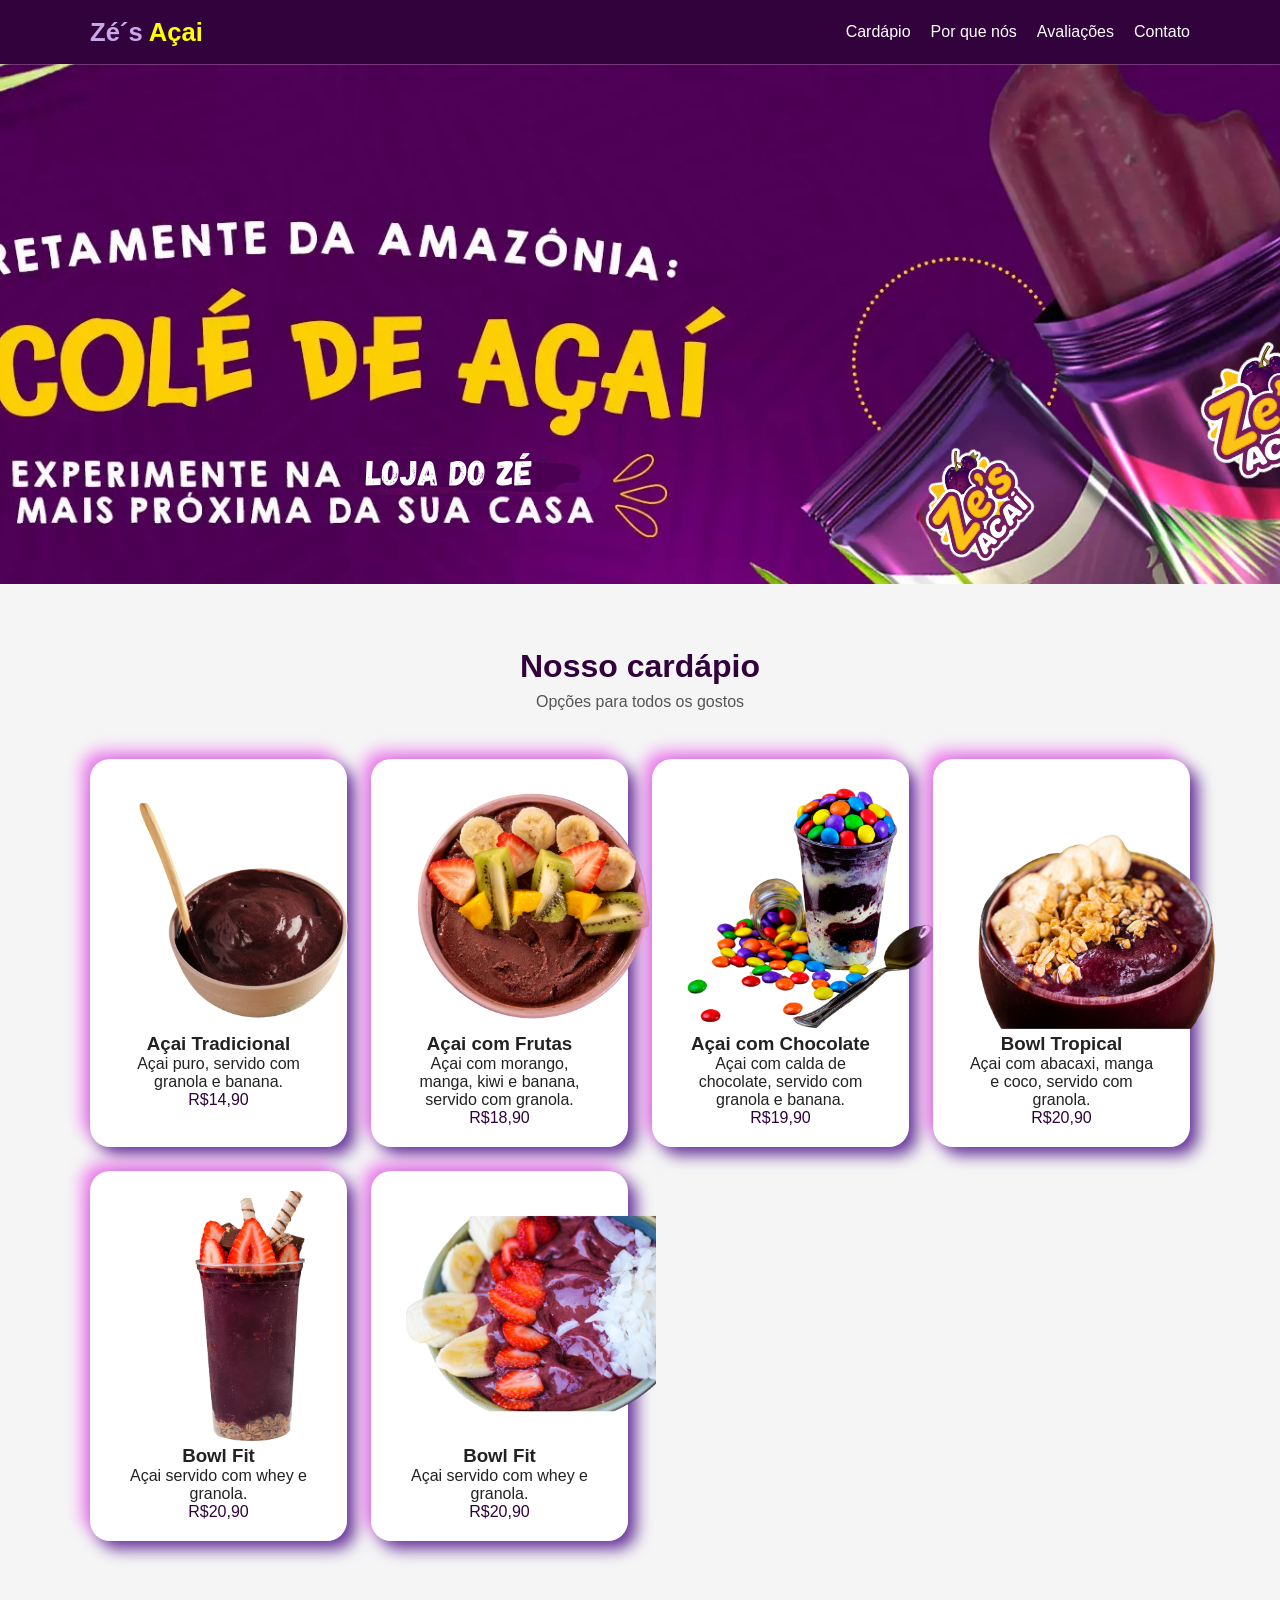
==== Zes_Açai/pages/index.html @ cad92c8c "Add files via upload" ====
<!DOCTYPE html>
<html lang="pt-BR">
<head>
    <meta charset="UTF-8">
    <meta name="viewport" content="width=device-width, initial-scale=1.0">
    <title>Zé´s Açai</title>
    <link rel="stylesheet" href="/Zes_Açai/assets/styles/style.css">  
    <link rel="shortcut icon" href="/Zes_Açai/assets/images/Zes_Açai.png" type="image/x-icon">                                                                    
</head>
<body>
    <header>
        <div class="cabecalho">
            <div class="logo">Zé´s <span>Açai</span></div>
            <nav class="nav-bar">
                <ul>
                    <li><a href="#cardapio">Cardápio</a></li>
                    <li><a href="#">Por que nós</a></li>
                    <li><a href="#">Avaliações</a></li>
                    <li><a href="#">Contato</a></li>
                </ul>
            </nav>
        </div>
    </header>

    <main>
        <div class="carrosel">
            <div class="slide">
                <img src="/Zes_Açai/assets/images/acai1.svg" alt="Açai Premiun">
            </div>

            <div class="slide">
                <img src="/Zes_Açai/assets/images/acai2.svg" alt="Açai com Morango">
            </div>

            <div class="slide">
                <img src="/Zes_Açai/assets/images/acai3.svg" alt="Açai Zero Açucares">
            </div>

            <div class="slide">
                <img src="/Zes_Açai/assets/images/acai4.svg" alt="">
            </div>
        </div>
        <section id="cardapio">
            <div class="cardapio-principal">
                <h2 class="titulo-cardapio">Nosso cardápio</h2>
                <p class="subtitulo-cardapio">Opções para todos os gostos</p>
                <div class="grade-cardapio">

                    <div class="card-produto">
                        <img class="acai" src="/Zes_Açai/assets/images/cardapio/5.png" alt="">
                        <h3>Açai Tradicional</h3>
                        <p>Açai puro, servido com granola e banana.</p>
                        <span class="preco">R$14,90</span>
                    </div>

                    <div class="card-produto">
                        <img class="acai" src="/Zes_Açai/assets/images/cardapio/3.png" alt="">
                        <h3>Açai com Frutas</h3>
                        <p>Açai com morango, manga, kiwi e banana, servido com granola.</p>
                        <span class="preco">R$18,90</span>
                    </div>

                    <div class="card-produto">
                        <img class="acai" src="/Zes_Açai/assets/images/cardapio/2.png" alt="">
                        <h3>Açai com Chocolate</h3>
                        <p>Açai com calda de chocolate, servido com granola e banana.</p>
                        <span class="preco">R$19,90</span>
                    </div>

                    <div class="card-produto">
                        <img class="acai" src="/Zes_Açai/assets/images/cardapio/4.png" alt="">
                        <h3>Bowl Tropical</h3>
                        <p>Açai com abacaxi, manga e coco, servido com granola.</p>
                        <span class="preco">R$20,90</span>
                    </div>

                    <div class="card-produto">
                        <img class="acai" src="/Zes_Açai/assets/images/cardapio/1.png" alt="">
                        <h3>Bowl Fit</h3>
                        <p>Açai servido com whey e granola.</p>
                        <span class="preco">R$20,90</span>
                    </div>

                    <div class="card-produto">
                        <img class="acai" src="/Zes_Açai/assets/images/cardapio/6.png" alt="">
                        <h3>Bowl Fit</h3>
                        <p>Açai servido com whey e granola.</p>
                        <span class="preco">R$20,90</span>
                    </div>

                </div>
            </div>
        </section>
    </main>
</body>
</html>
---- Zes_Açai/assets/styles/style.css ----
* {
    margin: 0;
    padding: 0;
    box-sizing: border-box;
}

html {
    scroll-behavior: smooth;
    scrollbar-color: #ffff00 #31023b;
}

body {
    font-family: Arial, Helvetica, sans-serif;
    font-size: 16px;
    color: #222;
    background-color: #fff;
}

header {
    background-color: #31023b;
    color: #fff;
    position: sticky;
    top: 0;
}

.cabecalho {
    display: flex;
    justify-content: space-between;
    align-items: center;
    margin: 0 auto;
    height: 64px;
    max-width: 1100px;
}

.logo {
    font-size: 1.6rem;
    font-weight: 700;
    color: #c8a8e9;
}

span {
    color: #ffff00;
}

.nav-bar ul {
    display: flex;
    list-style: none;
    gap: 20px;
}

.nav-bar ul li a {
    text-decoration: none;
    color: #fff;
    transition: 300ms;
}

.nav-bar ul li a:hover {
    filter: drop-shadow(0 0 10px #c8a8e9);
}

.nav-bar ul li a:active {

}

.carrosel {
    position: relative;
    overflow: hidden;
    width: 100%;
    height: 520px;
}

.slide {
    position: absolute;
    inset: 0;
    opacity: 1;
    animation: trocaSlides 16s infinite;
}

.slide:nth-child(1){
    animation-delay: 0s;
}

.slide:nth-child(2){
    animation-delay: 4s;
}

.slide:nth-child(3){
    animation-delay: 8s;
}

.slide:nth-child(4){
    animation-delay: 12s;
}

.slide img {
    object-fit: cover;
    width: 100%;
    height: 690px;
    display: block;
}

@keyframes trocaSlides {
    0% {
        opacity: 0;
    }

    5% {
        opacity: 1;
    }

    25% {
        opacity: 1;
    }

    30% {
        opacity: 0;
    }

    100% {
        opacity: 0;
    }
}

section {
    padding: 64px;
}

.cardapio-principal {
    max-width: 1100px;
    margin: 0 auto;
}

.titulo-cardapio {
    text-align: center;
    font-size: 2rem;
    color: #31023b;
    margin-bottom: 8px;
}

.subtitulo-cardapio {
    text-align: center;
    color: #555555;
    font-size: 1rem;
    margin-bottom: 48px;
}

.grade-cardapio {
    display: grid;
    grid-template-columns: repeat(auto-fit, minmax(250px, 1fr));
    gap: 24px;
}

#cardapio {
    background-color: #f5f5f5f5;
}

.card-produto {
    background-color: #fff;
    box-shadow: 8px 8px 16px rebeccapurple,
                -8px -8px 16px violet;
    border-radius: 20px;
    padding: 20px 35px;
    text-align: center; 
}

.card-produto:hover {
    box-shadow: 8px 8px 16px violet,
    -8px -8px 16px rebeccapurple;
}

.preco {
    color: #31023b;
}

.acai {
    width: 250px;
    height: auto;
}
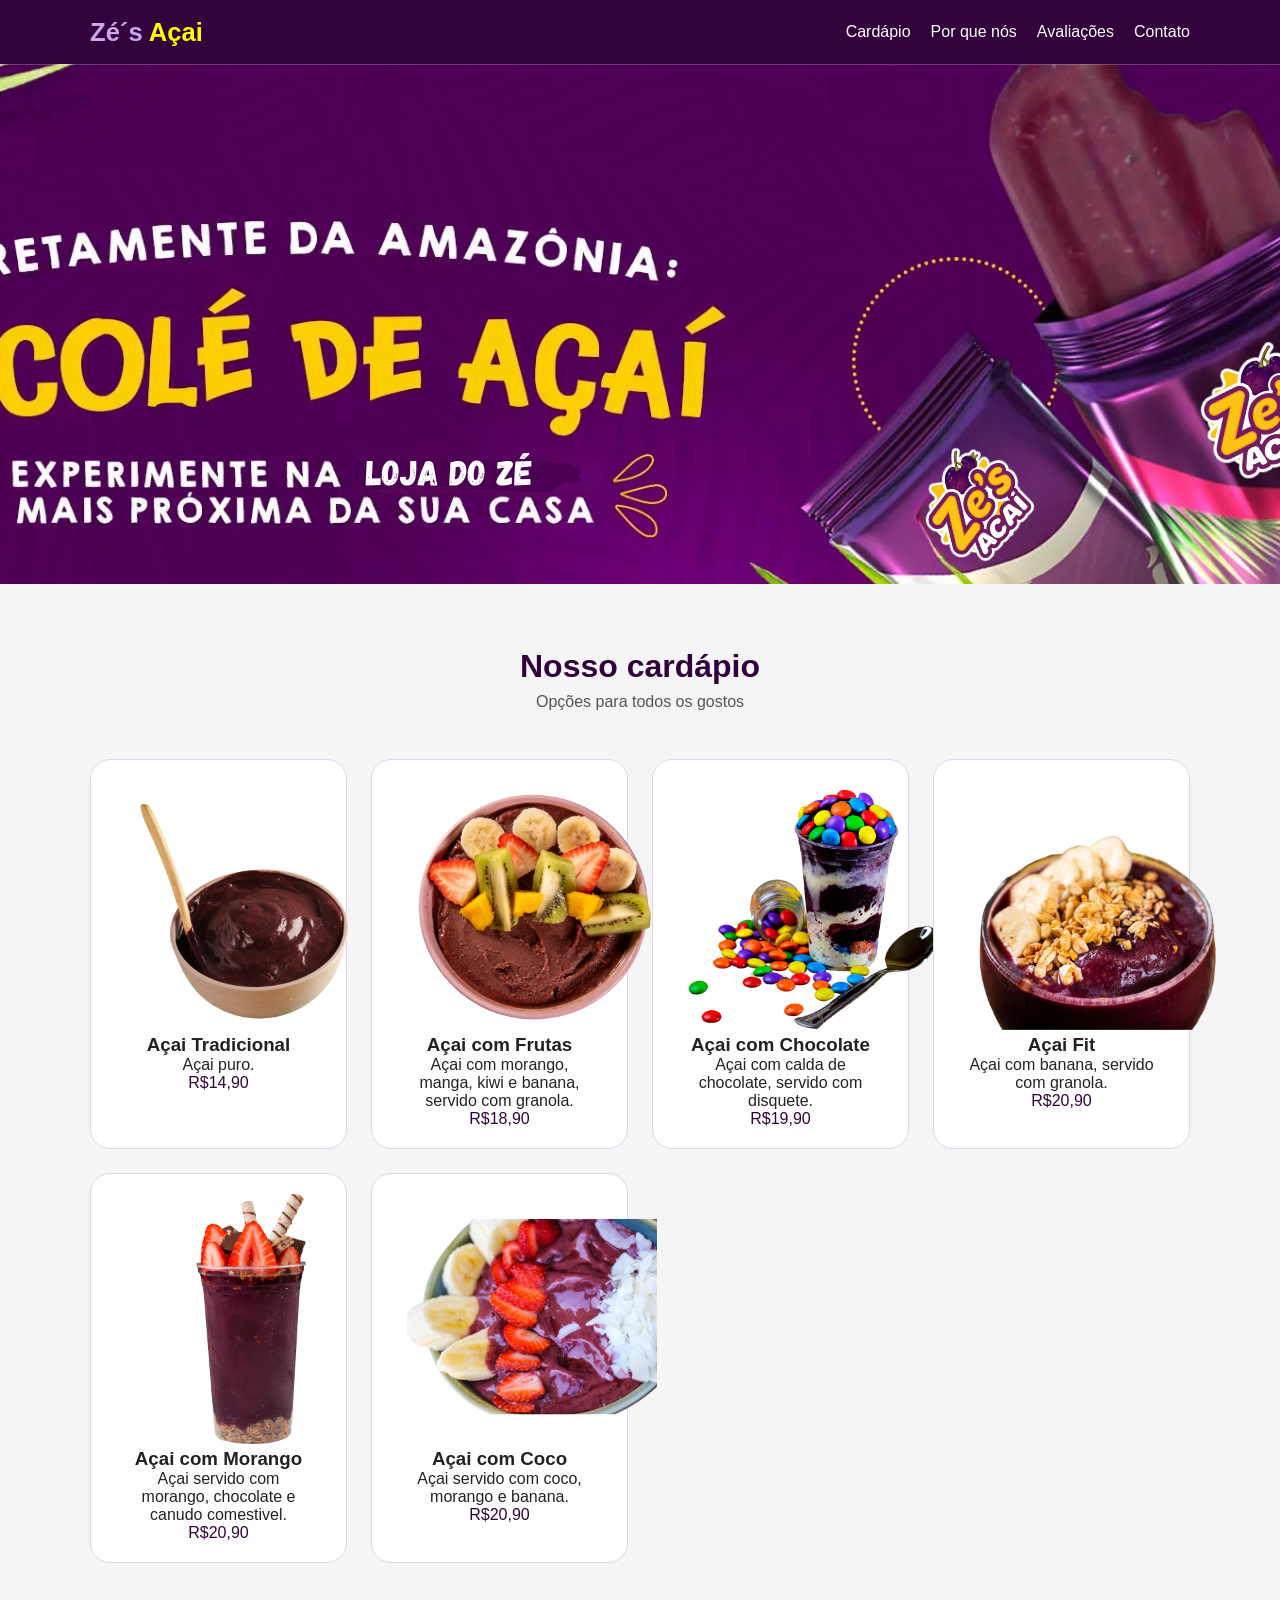
==== commit ec3e4834: "Add files via upload" ====
--- a/Zes_Açai/pages/index.html
+++ b/Zes_Açai/pages/index.html
@@ -47,47 +47,46 @@
                 <div class="grade-cardapio">
 
                     <div class="card-produto">
-                        <img class="acai" src="/Zes_Açai/assets/images/cardapio/5.png" alt="">
+                        <img class="imagem_acai" src="/Zes_Açai/assets/images/cardapio/5.png" alt="Açai Tradicional">
                         <h3>Açai Tradicional</h3>
-                        <p>Açai puro, servido com granola e banana.</p>
+                        <p>Açai puro.</p>
                         <span class="preco">R$14,90</span>
                     </div>
 
                     <div class="card-produto">
-                        <img class="acai" src="/Zes_Açai/assets/images/cardapio/3.png" alt="">
+                        <img class="imagem_acai" src="/Zes_Açai/assets/images/cardapio/3.png" alt="Açai com Frutas">
                         <h3>Açai com Frutas</h3>
                         <p>Açai com morango, manga, kiwi e banana, servido com granola.</p>
                         <span class="preco">R$18,90</span>
                     </div>
 
                     <div class="card-produto">
-                        <img class="acai" src="/Zes_Açai/assets/images/cardapio/2.png" alt="">
+                        <img class="imagem_acai" src="/Zes_Açai/assets/images/cardapio/2.png" alt="Açai com Chocolate">
                         <h3>Açai com Chocolate</h3>
-                        <p>Açai com calda de chocolate, servido com granola e banana.</p>
+                        <p>Açai com calda de chocolate, servido com disquete.</p>
                         <span class="preco">R$19,90</span>
                     </div>
 
                     <div class="card-produto">
-                        <img class="acai" src="/Zes_Açai/assets/images/cardapio/4.png" alt="">
-                        <h3>Bowl Tropical</h3>
-                        <p>Açai com abacaxi, manga e coco, servido com granola.</p>
+                        <img class="imagem_acai" src="/Zes_Açai/assets/images/cardapio/4.png" alt="Açai Fit">
+                        <h3>Açai Fit</h3>
+                        <p>Açai com banana, servido com granola.</p>
                         <span class="preco">R$20,90</span>
                     </div>
 
                     <div class="card-produto">
-                        <img class="acai" src="/Zes_Açai/assets/images/cardapio/1.png" alt="">
-                        <h3>Bowl Fit</h3>
-                        <p>Açai servido com whey e granola.</p>
+                        <img class="imagem_acai" src="/Zes_Açai/assets/images/cardapio/1.png" alt="Açai com Morango">
+                        <h3>Açai com Morango</h3>
+                        <p>Açai servido com morango, chocolate e canudo comestivel.</p>
                         <span class="preco">R$20,90</span>
                     </div>
 
                     <div class="card-produto">
-                        <img class="acai" src="/Zes_Açai/assets/images/cardapio/6.png" alt="">
-                        <h3>Bowl Fit</h3>
-                        <p>Açai servido com whey e granola.</p>
+                        <img class="imagem_acai" src="/Zes_Açai/assets/images/cardapio/6.png" alt="Açai com Coco">
+                        <h3>Açai com Coco</h3>
+                        <p>Açai servido com coco, morango e banana.</p>
                         <span class="preco">R$20,90</span>
                     </div>
-
                 </div>
             </div>
         </section>
--- a/Zes_Açai/assets/styles/style.css
+++ b/Zes_Açai/assets/styles/style.css
@@ -156,23 +156,26 @@
 
 .card-produto {
     background-color: #fff;
-    box-shadow: 8px 8px 16px rebeccapurple,
-                -8px -8px 16px violet;
+    /* box-shadow: 4px 4px 8px rebeccapurple,
+                -4px -4px 8px violet; */
+    border: 1px solid #e0d4f0;
     border-radius: 20px;
     padding: 20px 35px;
-    text-align: center; 
+    text-align: center;
+    transition: transform 0.3s;
 }
 
 .card-produto:hover {
-    box-shadow: 8px 8px 16px violet,
-    -8px -8px 16px rebeccapurple;
+    box-shadow: 4px 4px 8px violet,
+                -4px -4px 8px rebeccapurple;
+    transform: translateY(-5px);
 }
 
 .preco {
     color: #31023b;
 }
 
-.acai {
+.imagem_acai {
     width: 250px;
     height: auto;
 }
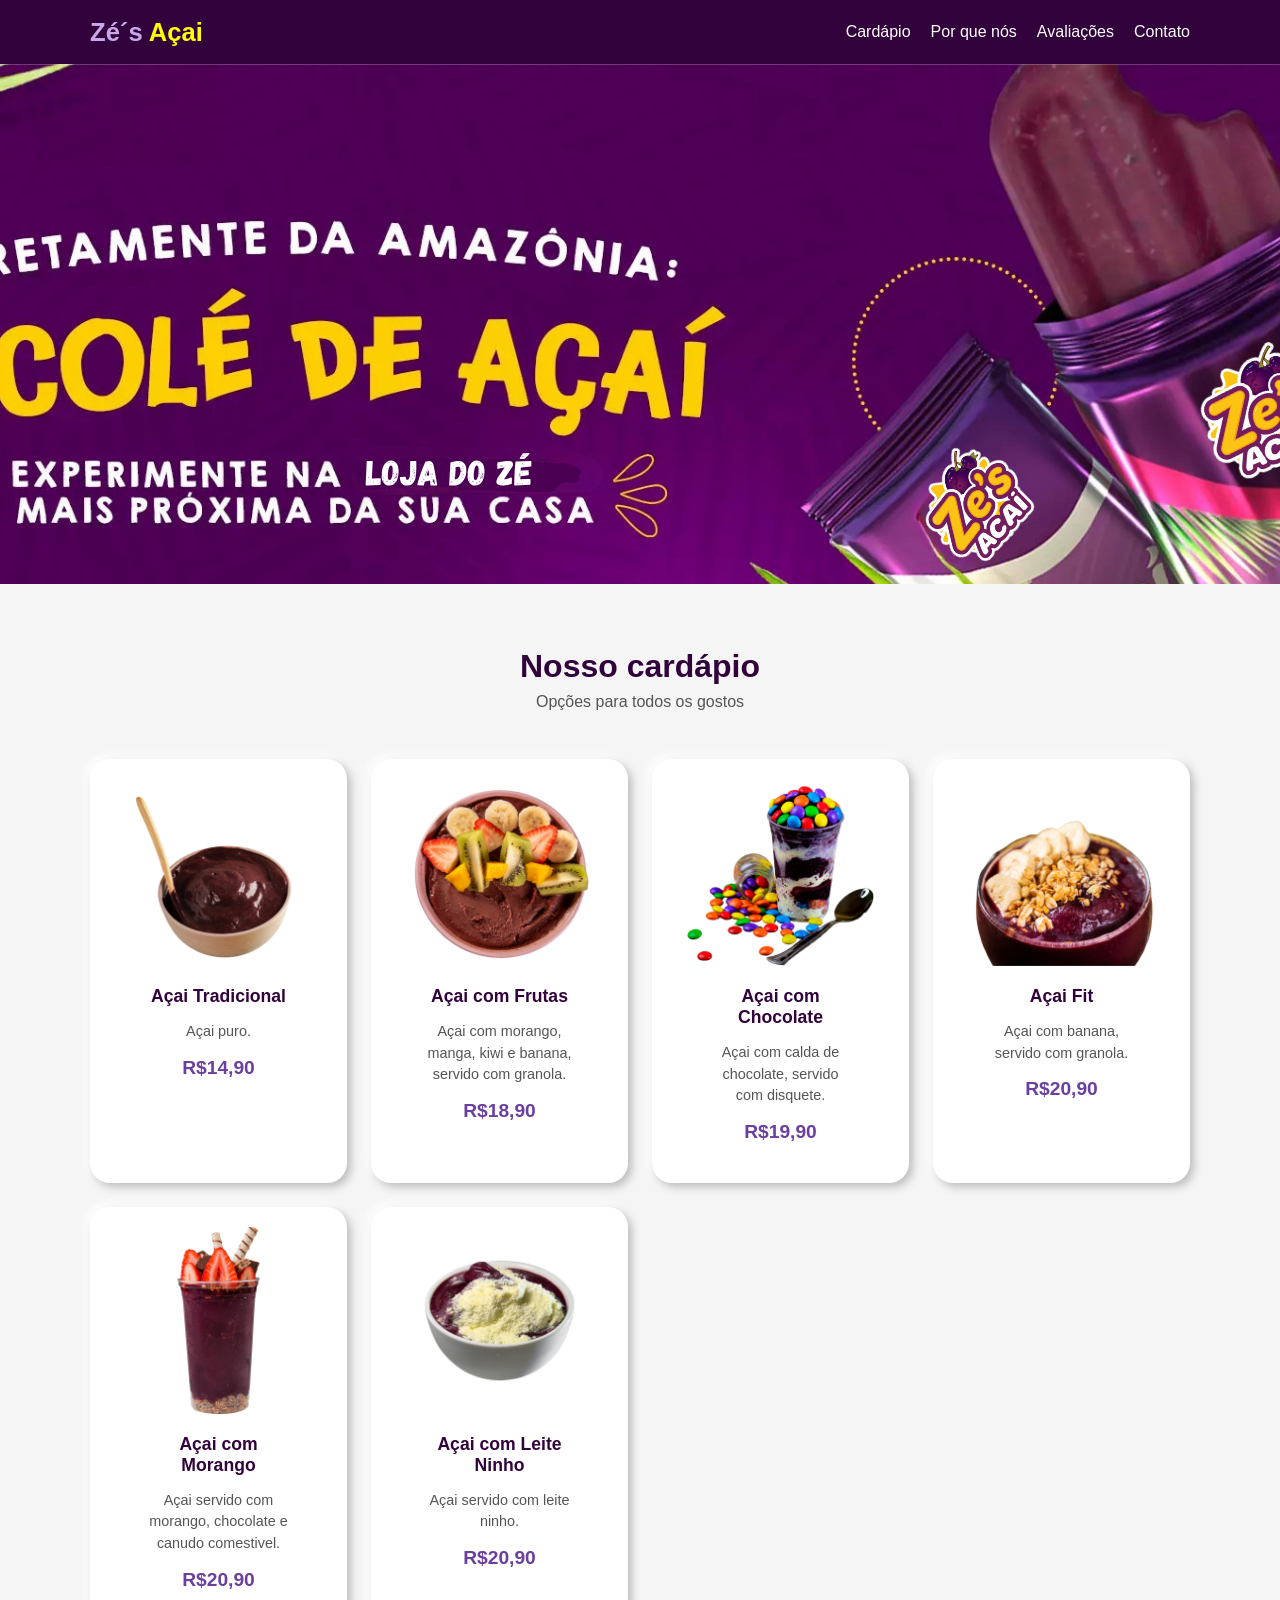
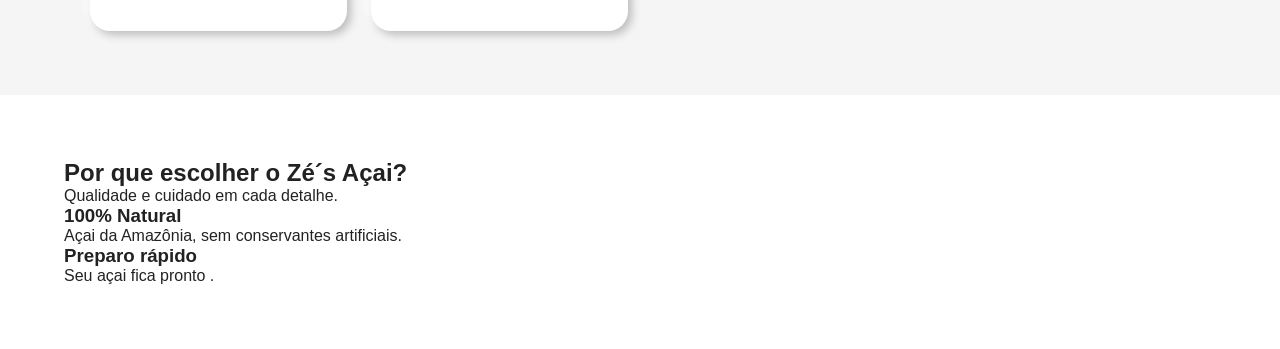
==== commit 0f5adde8: "Add files via upload" ====
--- a/Zes_Açai/pages/index.html
+++ b/Zes_Açai/pages/index.html
@@ -14,7 +14,7 @@
             <nav class="nav-bar">
                 <ul>
                     <li><a href="#cardapio">Cardápio</a></li>
-                    <li><a href="#">Por que nós</a></li>
+                    <li><a href="#diferenciais">Por que nós</a></li>
                     <li><a href="#">Avaliações</a></li>
                     <li><a href="#">Contato</a></li>
                 </ul>
@@ -48,45 +48,75 @@
 
                     <div class="card-produto">
                         <img class="imagem_acai" src="/Zes_Açai/assets/images/cardapio/5.png" alt="Açai Tradicional">
-                        <h3>Açai Tradicional</h3>
-                        <p>Açai puro.</p>
-                        <span class="preco">R$14,90</span>
+                        <div class="info-produto">
+                            <h3>Açai Tradicional</h3>
+                            <p>Açai puro.</p>
+                            <span class="preco">R$14,90</span>
+                        </div>
                     </div>
 
                     <div class="card-produto">
                         <img class="imagem_acai" src="/Zes_Açai/assets/images/cardapio/3.png" alt="Açai com Frutas">
-                        <h3>Açai com Frutas</h3>
-                        <p>Açai com morango, manga, kiwi e banana, servido com granola.</p>
-                        <span class="preco">R$18,90</span>
+                        <div class="info-produto">
+                            <h3>Açai com Frutas</h3>
+                            <p>Açai com morango, manga, kiwi e banana, servido com granola.</p>
+                            <span class="preco">R$18,90</span>
+                        </div>
                     </div>
 
                     <div class="card-produto">
                         <img class="imagem_acai" src="/Zes_Açai/assets/images/cardapio/2.png" alt="Açai com Chocolate">
-                        <h3>Açai com Chocolate</h3>
-                        <p>Açai com calda de chocolate, servido com disquete.</p>
-                        <span class="preco">R$19,90</span>
+                        <div class="info-produto">
+                            <h3>Açai com Chocolate</h3>
+                            <p>Açai com calda de chocolate, servido com disquete.</p>
+                            <span class="preco">R$19,90</span>
+                        </div>
                     </div>
 
                     <div class="card-produto">
                         <img class="imagem_acai" src="/Zes_Açai/assets/images/cardapio/4.png" alt="Açai Fit">
-                        <h3>Açai Fit</h3>
-                        <p>Açai com banana, servido com granola.</p>
-                        <span class="preco">R$20,90</span>
+                        <div class="info-produto">
+                            <h3>Açai Fit</h3>
+                            <p>Açai com banana, servido com granola.</p>
+                            <span class="preco">R$20,90</span>
+                        </div>
                     </div>
 
                     <div class="card-produto">
                         <img class="imagem_acai" src="/Zes_Açai/assets/images/cardapio/1.png" alt="Açai com Morango">
-                        <h3>Açai com Morango</h3>
-                        <p>Açai servido com morango, chocolate e canudo comestivel.</p>
-                        <span class="preco">R$20,90</span>
+                        <div class="info-produto">
+                            <h3>Açai com Morango</h3>
+                            <p>Açai servido com morango, chocolate e canudo comestivel.</p>
+                            <span class="preco">R$20,90</span>
+                        </div>
                     </div>
 
                     <div class="card-produto">
-                        <img class="imagem_acai" src="/Zes_Açai/assets/images/cardapio/6.png" alt="Açai com Coco">
-                        <h3>Açai com Coco</h3>
-                        <p>Açai servido com coco, morango e banana.</p>
-                        <span class="preco">R$20,90</span>
+                        <img class="imagem_acai" src="/Zes_Açai/assets/images/cardapio/6.png" alt="Açai com Leite Ninho">
+                        <div class="info-produto">
+                            <h3>Açai com Leite Ninho</h3>
+                            <p>Açai servido com leite ninho.</p>
+                            <span class="preco">R$20,90</span>
+                        </div>
                     </div>
+                </div>
+            </div>
+        </section>
+
+        <section id="diferenciais">
+            <div class="secao-diferenciais">
+                <h2 class="titulo-diferenciais">Por que escolher o Zé´s Açai?</h2>
+                <p class="subtitulo-diferenciais">Qualidade e cuidado em cada detalhe.</p>
+                <div class="grade-diferenciais">
+                    <div class="item-diferencial">
+                        <h3>100% Natural</h3>
+                        <p>Açai da Amazônia, sem conservantes artificiais.</p>
+                    </div>
+                    <div class="item-diferencial">
+                        <h3>Preparo rápido</h3>
+                        <p>Seu açai fica pronto .</p>
+                    </div>
+
                 </div>
             </div>
         </section>
--- a/Zes_Açai/assets/styles/style.css
+++ b/Zes_Açai/assets/styles/style.css
@@ -156,9 +156,8 @@
 
 .card-produto {
     background-color: #fff;
-    /* box-shadow: 4px 4px 8px rebeccapurple,
-                -4px -4px 8px violet; */
-    border: 1px solid #e0d4f0;
+    box-shadow: 4px 4px 8px #bebebe,
+                -4px -4px 8px #ffffff;
     border-radius: 20px;
     padding: 20px 35px;
     text-align: center;
@@ -171,11 +170,36 @@
     transform: translateY(-5px);
 }
 
+.card-produto:active {
+   
+}
+
+.imagem_acai {
+    object-fit: cover;
+    width: 100%;
+    height: auto;
+    display: block;
+}
+
+.info-produto {
+    padding: 20px;
+}
+
+.info-produto h3 {
+    font-size: 1.1rem;
+    color: #31023b;
+    margin-bottom: 14px;
+}
+
+.info-produto P {
+    font-size: 0.9rem;
+    color: #555555;
+    margin-bottom: 14px;
+    line-height: 1.5;
+}
+
 .preco {
-    color: #31023b;
-}
-
-.imagem_acai {
-    width: 250px;
-    height: auto;
-}+    color: #6B3FA0;
+    font-size: 1.2rem;
+    font-weight: 700;
+}
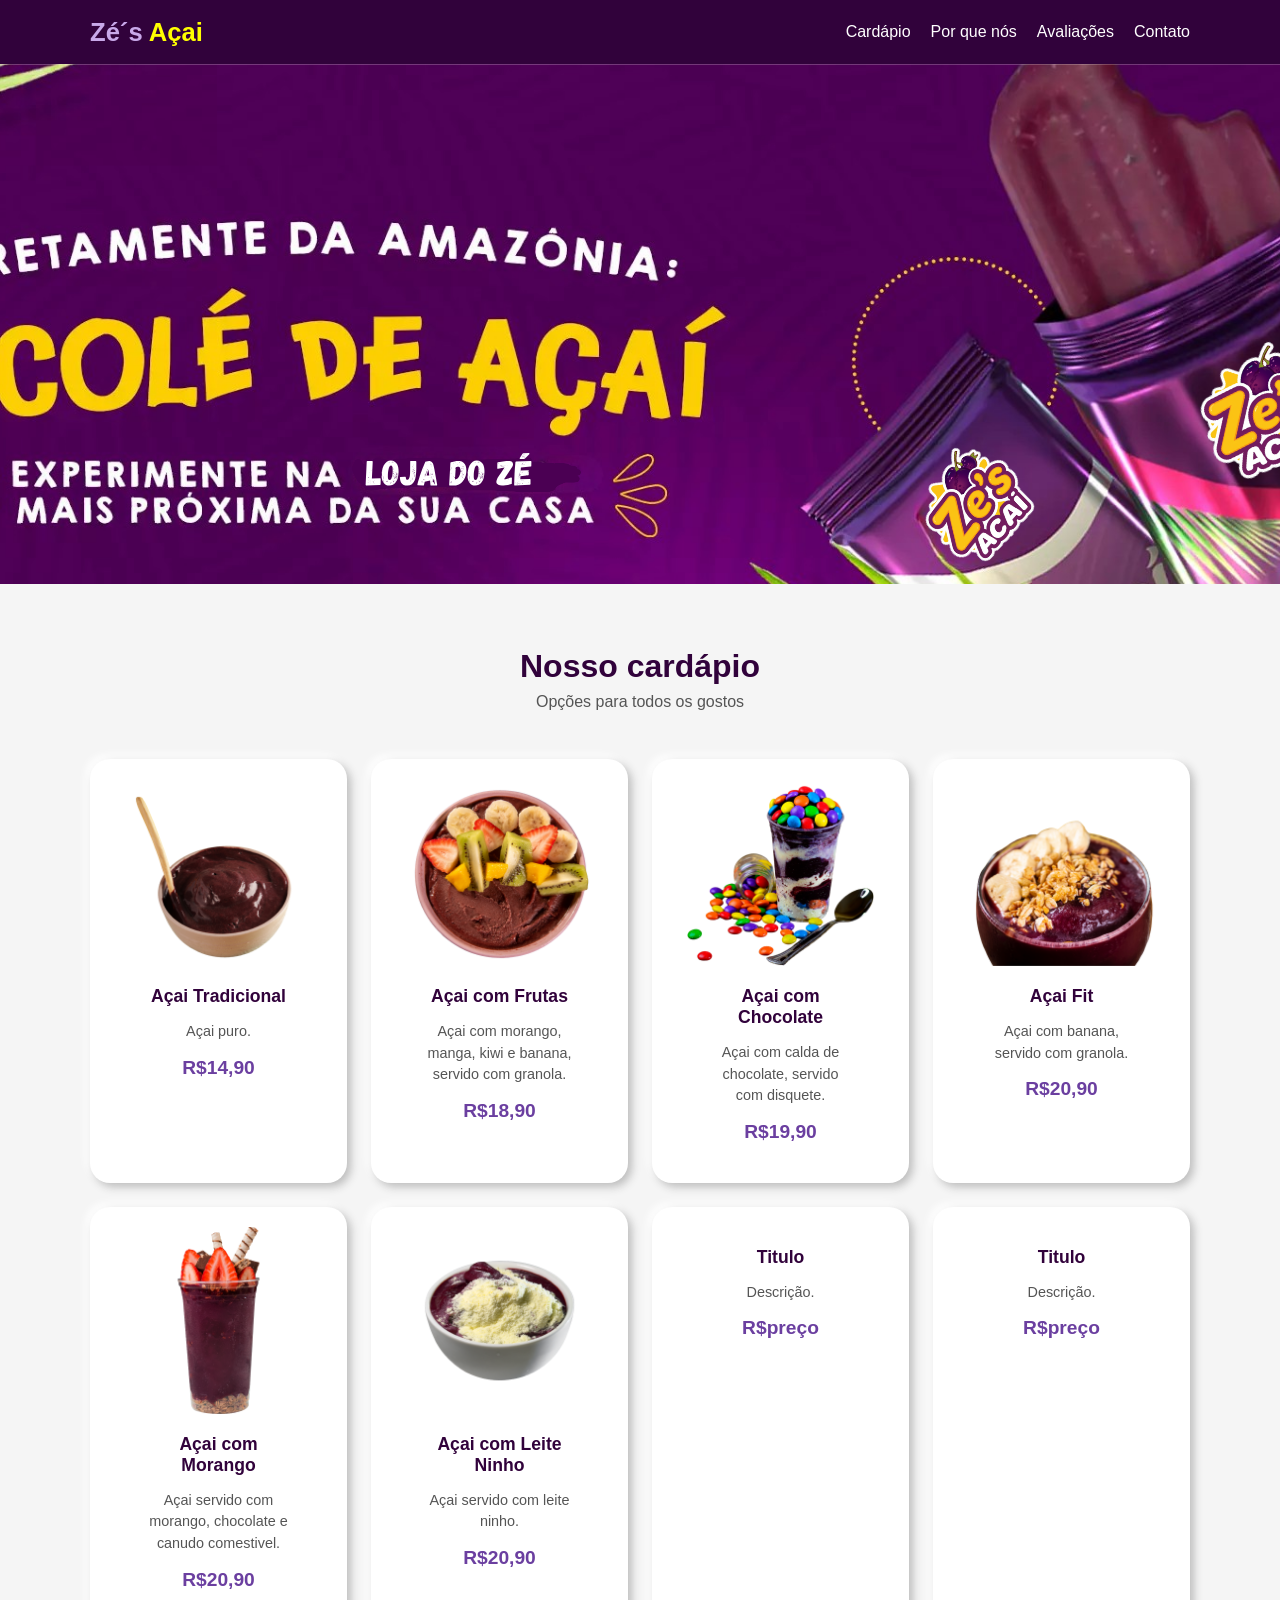
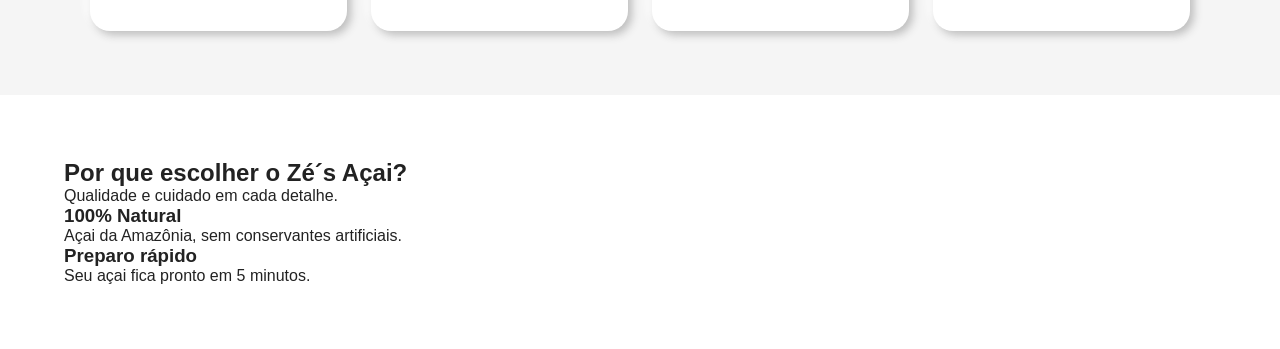
==== commit 378bef42: "index.html" ====
--- a/Zes_Açai/pages/index.html
+++ b/Zes_Açai/pages/index.html
@@ -99,6 +99,24 @@
                             <span class="preco">R$20,90</span>
                         </div>
                     </div>
+
+                    <div class="card-produto">
+                        <img class="imagem_acai" src="" alt="">
+                        <div class="info-produto">
+                            <h3>Titulo</h3>
+                            <p>Descrição.</p>
+                            <span class="preco">R$preço</span>
+                        </div>
+                    </div>
+
+                    <div class="card-produto">
+                        <img class="imagem_acai" src="" alt="">
+                        <div class="info-produto">
+                            <h3>Titulo</h3>
+                            <p>Descrição.</p>
+                            <span class="preco">R$preço</span>
+                        </div>
+                    </div>
                 </div>
             </div>
         </section>
@@ -114,7 +132,7 @@
                     </div>
                     <div class="item-diferencial">
                         <h3>Preparo rápido</h3>
-                        <p>Seu açai fica pronto .</p>
+                        <p>Seu açai fica pronto em 5 minutos.</p>
                     </div>
 
                 </div>
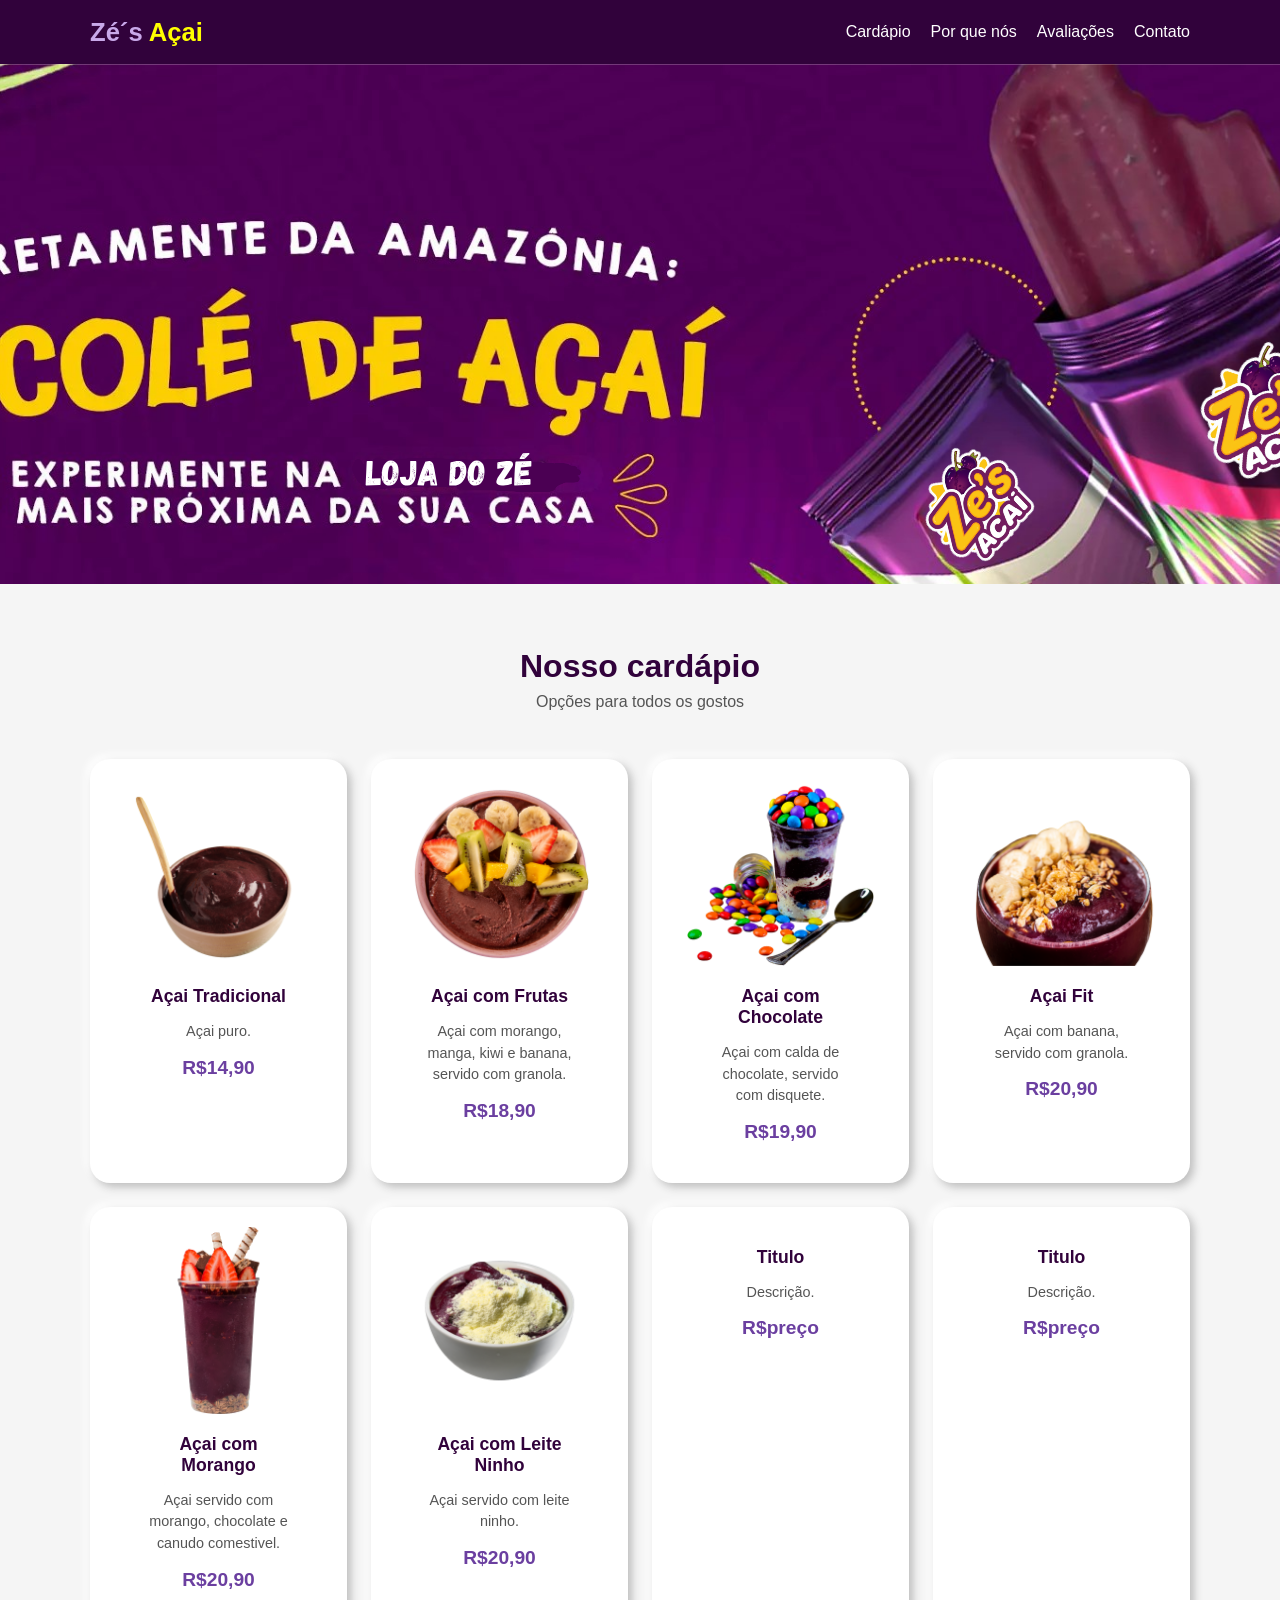
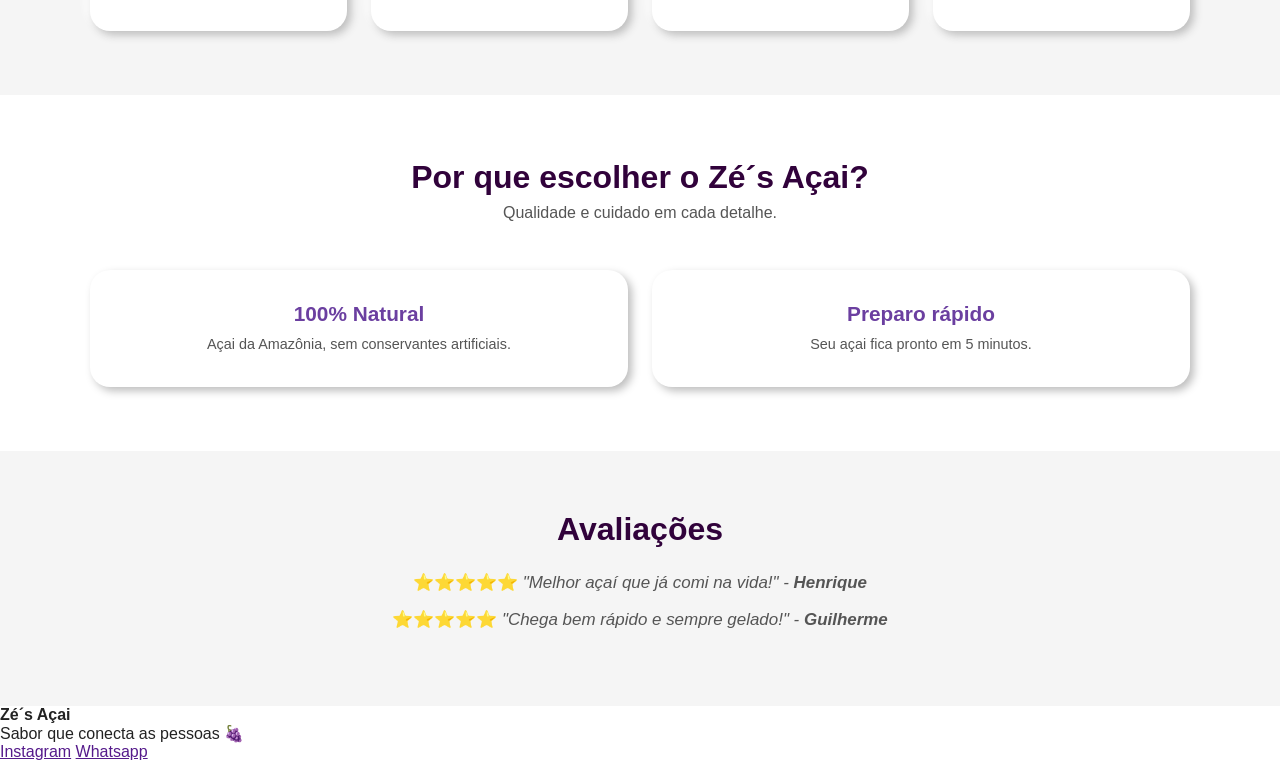
==== commit 8bb48bb3: "Add files via upload" ====
--- a/Zes_Açai/pages/index.html
+++ b/Zes_Açai/pages/index.html
@@ -15,7 +15,7 @@
                 <ul>
                     <li><a href="#cardapio">Cardápio</a></li>
                     <li><a href="#diferenciais">Por que nós</a></li>
-                    <li><a href="#">Avaliações</a></li>
+                    <li><a href="#depoimentos">Avaliações</a></li>
                     <li><a href="#">Contato</a></li>
                 </ul>
             </nav>
@@ -101,7 +101,7 @@
                     </div>
 
                     <div class="card-produto">
-                        <img class="imagem_acai" src="" alt="">
+                        <img class="imagem_acai" src="/Zes_Açai/assets/images/cardapio/7.png" alt="">
                         <div class="info-produto">
                             <h3>Titulo</h3>
                             <p>Descrição.</p>
@@ -110,7 +110,7 @@
                     </div>
 
                     <div class="card-produto">
-                        <img class="imagem_acai" src="" alt="">
+                        <img class="imagem_acai" src="/Zes_Açai/assets/images/cardapio/8.png" alt="">
                         <div class="info-produto">
                             <h3>Titulo</h3>
                             <p>Descrição.</p>
@@ -134,10 +134,26 @@
                         <h3>Preparo rápido</h3>
                         <p>Seu açai fica pronto em 5 minutos.</p>
                     </div>
-
                 </div>
             </div>
         </section>
+
+        <section id="depoimentos">
+            <h2>Avaliações</h2>
+            <div class="comentarios">
+                <p><span>⭐⭐⭐⭐⭐</span> "Melhor açaí que já comi na vida!" - <strong>Henrique</strong></p>
+                <p><span>⭐⭐⭐⭐⭐</span> "Chega bem rápido e sempre gelado!" - <strong>Guilherme</strong></p>
+            </div>
+        </section>
+        
+        <footer id="contato">
+            <strong>Zé´s Açai</strong>
+            <p>Sabor que conecta as pessoas 🍇</p>
+            <div class="footer-links">
+                <a href="">Instagram</a>
+                <a href="">Whatsapp</a>
+            </div>
+        </footer>
     </main>
 </body>
 </html>
--- a/Zes_Açai/assets/styles/style.css
+++ b/Zes_Açai/assets/styles/style.css
@@ -162,11 +162,12 @@
     padding: 20px 35px;
     text-align: center;
     transition: transform 0.3s;
+    cursor: pointer;
 }
 
 .card-produto:hover {
-    box-shadow: 4px 4px 8px violet,
-                -4px -4px 8px rebeccapurple;
+    box-shadow: 4px 4px 8px rebeccapurple,
+                -4px -4px 8px violet;
     transform: translateY(-5px);
 }
 
@@ -203,3 +204,87 @@
     font-size: 1.2rem;
     font-weight: 700;
 }
+
+
+.secao-diferenciais {
+    max-width: 1100px;
+    margin: 0 auto;
+}
+
+.titulo-diferenciais {
+    text-align: center;
+    font-size: 2rem;
+    color: #31023b;
+    margin-bottom: 8px;
+}
+
+.subtitulo-diferenciais {
+    text-align: center;
+    color: #555555;
+    font-size: 1rem;
+    margin-bottom: 48px;
+}
+
+.grade-diferenciais {
+    display: grid;
+    grid-template-columns: repeat(auto-fit, minmax(250px, 1fr));
+    gap: 24px;
+    text-align: center;
+}
+
+.item-diferencial {
+    background-color: #fff;
+    box-shadow: 4px 4px 8px #bebebe,
+                -4px -4px 8px #ffffff;
+    border-radius: 20px;
+    padding: 32px;
+    text-align: center;
+    transition: transform 0.3s;
+    cursor: pointer;
+}
+
+.item-diferencial:hover {
+    box-shadow: 4px 4px 8px green,
+                -4px -4px 8px greenyellow;
+    transform: translateY(-5px);
+}
+
+.item-diferencial h3 {
+    font-size: 1.3rem;
+    color: #6B3FA0;
+    margin-bottom: 8px;
+}
+
+span {
+    font-style: normal;
+}
+
+span:hover {
+    filter: drop-shadow(0 0 10px yellow);
+    cursor: pointer;
+}
+
+.item-diferencial p {
+    font-size: 0.9rem;
+    color: #555;
+    line-height: 1.5;
+}
+
+#depoimentos {
+    background-color: #f5f5f5f5;
+    text-align: center;
+    padding: 60px;
+}
+
+#depoimentos h2 {
+    color: #31023b;
+    margin-bottom: 24px;
+    font-size: 2rem;
+}
+
+.comentarios p {
+    color: #555;
+    font-style: italic;
+    margin: 16px;
+    font-size: 1.06rem;
+}
